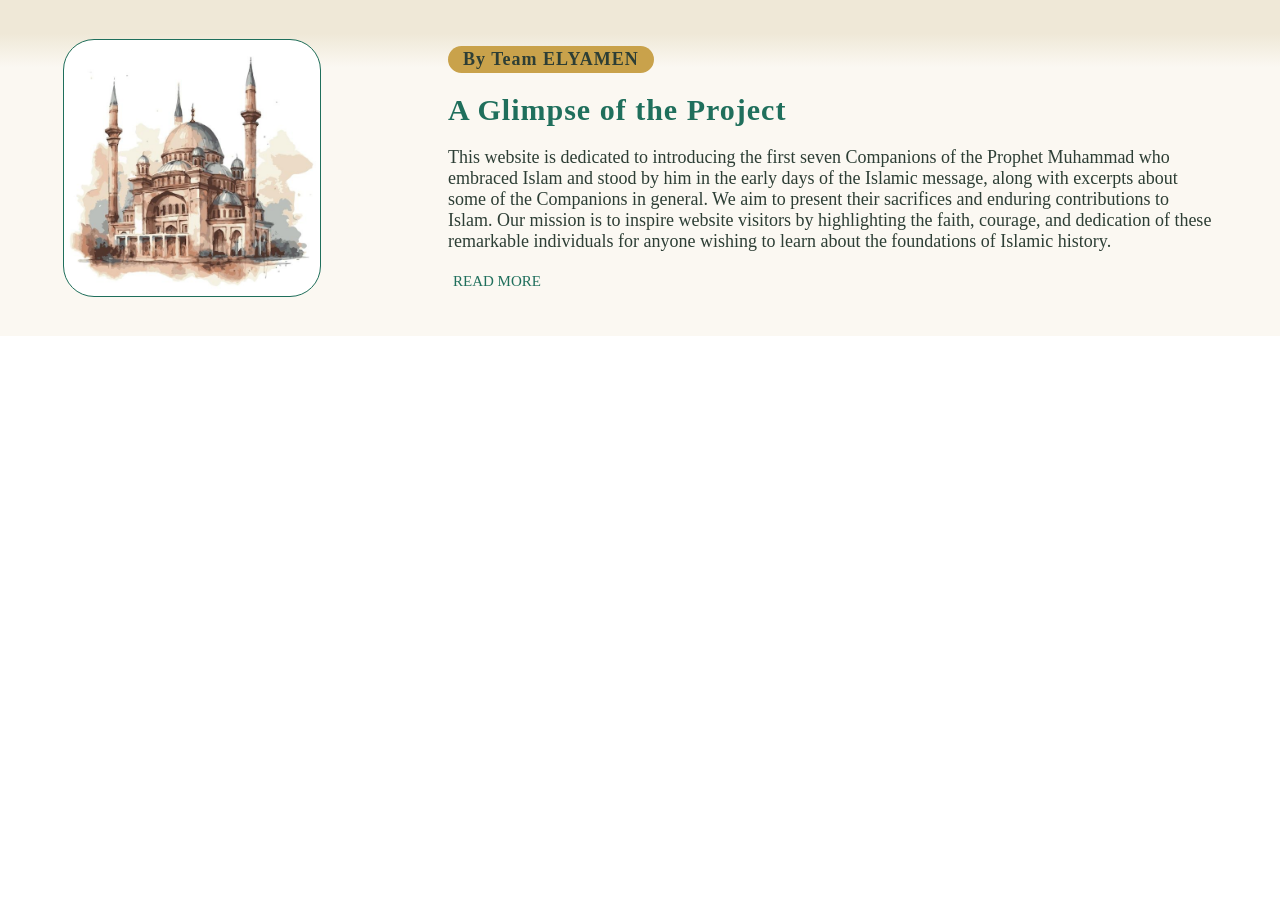
==== test.html @ 70785a16 "finshing the glimpse section and make it responsive" ====
<!DOCTYPE html>
<html lang="en">
<head>
    <meta charset="UTF-8">
    <meta name="viewport" content="width=device-width, initial-scale=1.0">
    <title>Document</title>
    <link rel="stylesheet" href="css/style.css">
    <link rel="stylesheet" href="css/test.css">
</head>
<body>



            <!-- ! glimpse section start -->
            <div class="background-glimpse">

                <section class="glimpse-section">
                    <img class="wow fadeInUp" src="assets/imgs/glimpse-img.jfif">
    
                    <div class="glimpse-p wow fadeInUp">
                        <h2 class="thi-color">by team ELYAMEN</h2>
                        <h3 class="main-color">A Glimpse of the Project</h3>
                        <p class="thi-color">
                            This website is dedicated to introducing the first seven Companions of the Prophet Muhammad who
                            embraced Islam and stood by him in the early days of the Islamic message, along with
                            excerpts about some of the Companions in general. We aim to present their sacrifices and
                            enduring
                            contributions to Islam. Our mission is to inspire website visitors by highlighting the faith,
                            courage, and dedication of these remarkable individuals for anyone wishing to learn about the
                            foundations of Islamic history.
                        </p>
                        <a href="pages/about.html" class="main-color">read more <i
                                class="fa-solid fa-arrow-right-long"></i></a>
                    </div>
                </section>
            </div>
    
            <!-- ? glimpse section end -->
    
</body>
</html>
---- css/style.css ----
* {
    padding: 0;
    margin: 0;
}

:root {
    --main-color: #1f6f5c;
    --secondary-color: #C9A24B;
    --tertiary-color: #2D3E35;
    --neutral-color: #FBF8F2;
    --headline-font: monospace;
    --body-font: "Playfair Display", serif;

}


a,
button {
    text-transform: uppercase;
    text-decoration: none;
}

body{
    font-family: var(--body-font);
}


.ayah {
    direction: rtl;
    font-family: 'Amiri', 'Traditional Arabic', serif;
}

.main-color{
    color: var(--main-color);
}

.sec-color{
    color: var(--secondary-color);
}

.thi-color{
    color: var(--tertiary-color);
}

.last-color{
    color: var(--neutral-color);
}

.head-font{
    font-family: var(--headline-font);
}

.up-letters{
    text-transform: uppercase   ;
}









/* todo navbar global start  */

.nav-home {
    background: var(--main-color);
    display: flex;
    flex-direction: row;
    justify-content: space-around;
    align-items: center;

}

#logo img {
    width: 130px;
}



.nav-list {
    list-style: none;
    display: flex;
    flex-direction: row;
    justify-content: space-around;

    width: 50%;
}

.nav-list a {
    font-size: 18px;
    padding: 2px;
}

.nav-list a:hover {
    border-bottom: solid 3px var(--secondary-color);
    color: var(--secondary-color);
}



.nav-button {
    background: none;
    border: none;
    outline: none;
}




/* todo navbar global end  */
---- css/test.css ----
/* ! glimpse section start  */

.background-glimpse {
    
    background: linear-gradient(to bottom , #efe8d7 10% , var(--neutral-color) 20%);
}

.glimpse-section{
    
    display: flex;
    justify-content: space-around   ;
    align-items: center;
    padding: 40px 0px;
}

.glimpse-section img{
    width: 20%;
    border-radius: 30px;
    outline: solid var(--main-color) 1px;
    
}



.glimpse-p{
    width: 60%;
    
}
.glimpse-p h2{
    text-transform: capitalize;
    background-color: var(--secondary-color);
    padding: 3px 15px;
    border-radius: 20px;
    letter-spacing: 1px;
    display: inline-block;
    margin-bottom: 20px;
    font-size: 18px;
}
.glimpse-p h3{
    font-size: 30px;
    letter-spacing: 1px;
    margin-bottom: 20px;
}
.glimpse-p p{
    font-size: 18px;
    margin-bottom: 20px;
}
.glimpse-p a{
    font-size: 15px;
    padding: 5px;
}

@media only screen and (max-width:1000px){
    .glimpse-section{
        justify-content: center;
        align-items: center;
        width: 70%;
        margin: auto;
        position: relative;
    }
    
    .glimpse-section img{
        width: 100%;
        
        
    }
    .glimpse-p{
        position: absolute;
        left: 0%;
        top: calc(0% + 40px);
        bottom: calc(0% + 40px);
        border-radius: 30px 0px 0px 30px;
        background-color: rgba(81, 81, 81, 0.811);
        padding: 10px;
        width: calc(50% - 20px);
        overflow: hidden;
    }

    .glimpse-p h2{
        background-color: var(--main-color);
        color: var(--secondary-color);
        font-size: 16px;
        
    }
    
    .glimpse-p h3{
        color: var(--secondary-color);
        font-size: 25px;
    }


    .glimpse-p p{
        color: var(--neutral-color);
        font-size: 17px;
        
        width: 90%;
    }

    .glimpse-p a{
        background-color: var(--neutral-color);
        border-radius: 20px;
    }

}



/* ? glimpse section end  */
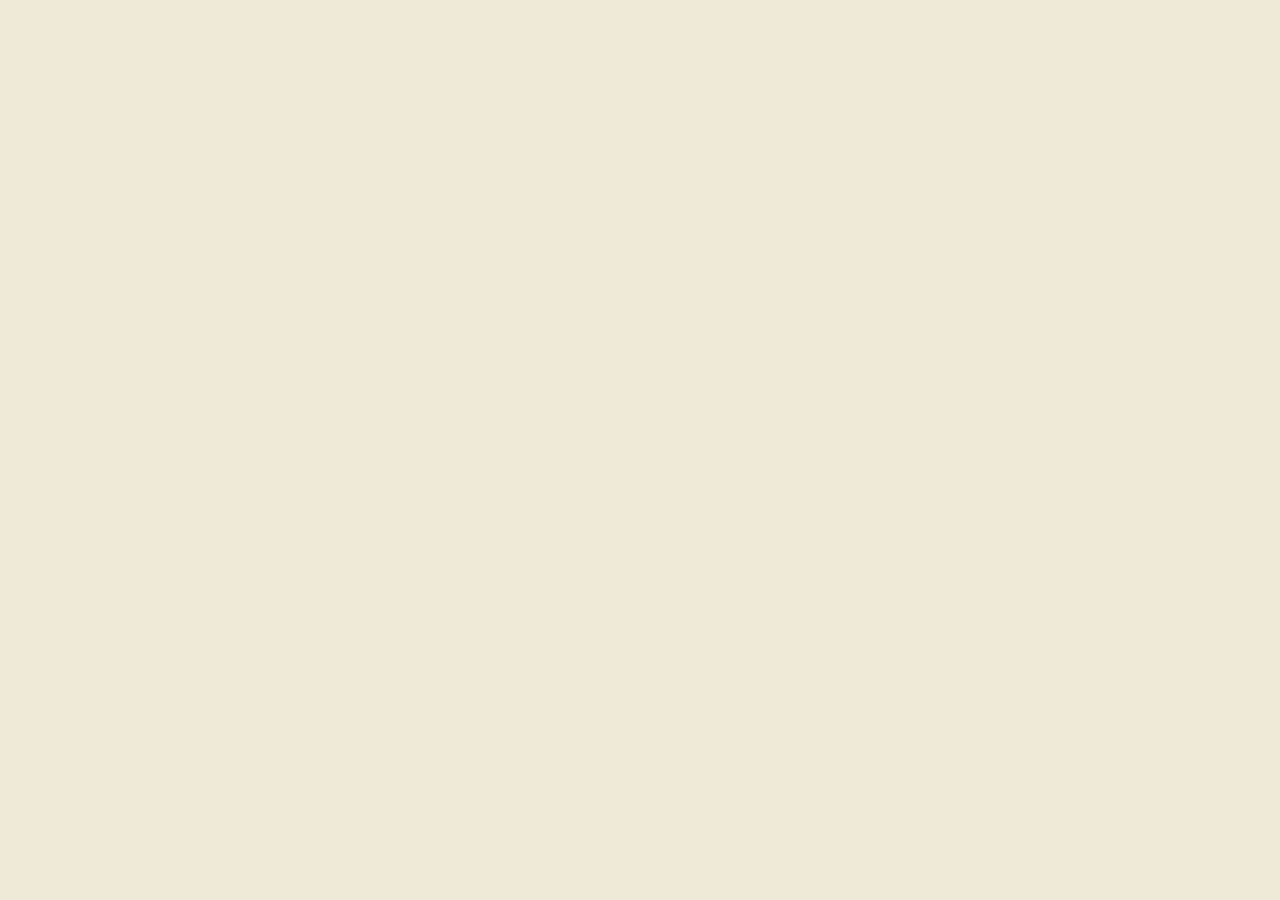
==== commit 0106a93d: "finshing sahaba page and sabiqun page, and make a small progress in about page" ====
--- a/test.html
+++ b/test.html
@@ -10,32 +10,10 @@
 <body>
 
 
+<div class="img">
+    
+</div>
 
-            <!-- ! glimpse section start -->
-            <div class="background-glimpse">
-
-                <section class="glimpse-section">
-                    <img class="wow fadeInUp" src="assets/imgs/glimpse-img.jfif">
-    
-                    <div class="glimpse-p wow fadeInUp">
-                        <h2 class="thi-color">by team ELYAMEN</h2>
-                        <h3 class="main-color">A Glimpse of the Project</h3>
-                        <p class="thi-color">
-                            This website is dedicated to introducing the first seven Companions of the Prophet Muhammad who
-                            embraced Islam and stood by him in the early days of the Islamic message, along with
-                            excerpts about some of the Companions in general. We aim to present their sacrifices and
-                            enduring
-                            contributions to Islam. Our mission is to inspire website visitors by highlighting the faith,
-                            courage, and dedication of these remarkable individuals for anyone wishing to learn about the
-                            foundations of Islamic history.
-                        </p>
-                        <a href="pages/about.html" class="main-color">read more <i
-                                class="fa-solid fa-arrow-right-long"></i></a>
-                    </div>
-                </section>
-            </div>
-    
-            <!-- ? glimpse section end -->
     
 </body>
 </html>
--- a/css/style.css
+++ b/css/style.css
@@ -1,18 +1,30 @@
 * {
     padding: 0;
     margin: 0;
+    z-index: 1;
 }
 
 :root {
-    --main-color: #1f6f5c;
+    --main-color: #114f41;
+    --main-1-color: #04392e;
     --secondary-color: #C9A24B;
+    --secondary-1-color: #7e642c;
     --tertiary-color: #2D3E35;
     --neutral-color: #FBF8F2;
-    --headline-font: monospace;
+    --neutral-0-color: #eae8e2;
+    --neutral-1-color:#e8e5de;
+    --neutral-2-color:#adaba6;
+    --balck-1-color: #212121;
+    --headline-font: "Inter", sans-serif;
     --body-font: "Playfair Display", serif;
 
 }
 
+
+html{
+    scroll-behavior: smooth;
+    scrollbar-width: none;
+}
 
 a,
 button {
@@ -20,8 +32,9 @@
     text-decoration: none;
 }
 
-body{
+body {
     font-family: var(--body-font);
+    background-color: #efead7;
 }
 
 
@@ -30,29 +43,91 @@
     font-family: 'Amiri', 'Traditional Arabic', serif;
 }
 
-.main-color{
+.main-color {
     color: var(--main-color);
 }
 
-.sec-color{
-    color: var(--secondary-color);
-}
-
-.thi-color{
+.sec-color {
+    color: var(--secondary-color);
+}
+
+.thi-color {
     color: var(--tertiary-color);
 }
 
-.last-color{
-    color: var(--neutral-color);
-}
-
-.head-font{
-    font-family: var(--headline-font);
-}
-
-.up-letters{
-    text-transform: uppercase   ;
-}
+.last-color {
+    color: var(--neutral-color);
+}
+
+
+.up-letters {
+    text-transform: uppercase;
+}
+
+
+.aos-op {
+    opacity: 0;
+    animation: op 0.8s ease-in normal;
+}
+
+@keyframes op {
+    0% {
+        opacity: 0;
+    }
+
+    80% {
+        opacity: 1;
+    }
+
+    100% {
+        opacity: 1;
+    }
+}
+
+
+.bun {
+    text-decoration: none;
+    height: fit-content;
+    padding: 14px 19px;
+    border-radius: 8px;
+    border: none;
+    outline: none;
+    cursor: pointer;
+}
+
+.bun-sec {
+    background-color: var(--secondary-1-color);
+    color: var(--neutral-color);
+}
+
+.bun-sec-0 {
+    background-color: transparent;
+    outline: 2px solid var(--secondary-color);
+    color: var(--secondary-color);
+}
+
+.bun-main{
+    background-color: var(--main-1-color);
+    color: var(--neutral-color);
+}
+
+.bun-main-0 {
+    background-color: transparent;
+    outline: 2px solid var(--main-color);
+    color: var(--main-color);
+}
+
+.bun-black{
+    background-color: var(--balck-1-color);
+    color: var(--neutral-color);
+}
+
+.bun-black-0 {
+    background-color: transparent;
+    outline: 2px solid var(--balck-1-color);
+    color: var(--balck-1-color);
+}
+
 
 
 
@@ -70,7 +145,9 @@
     flex-direction: row;
     justify-content: space-around;
     align-items: center;
-
+    position: relative;
+    box-shadow: 0 4px 15px rgba(0, 0, 0, 0.4);
+    z-index: 2;
 }
 
 #logo img {
@@ -89,8 +166,9 @@
 }
 
 .nav-list a {
-    font-size: 18px;
+    font-size: 15px;
     padding: 2px;
+    font-family: var(--headline-font);
 }
 
 .nav-list a:hover {
@@ -98,15 +176,323 @@
     color: var(--secondary-color);
 }
 
+.nav-list a.active{
+    border-bottom: solid 3px var(--secondary-color);
+    color: var(--secondary-color);
+
+}
+
+
+.nav-btn{
+    display: flex;
+    justify-content: center;
+    align-items: center ;
+}
 
 
 .nav-button {
     background: none;
     border: none;
     outline: none;
-}
-
-
-
-
-/* todo navbar global end  */+    cursor: pointer;
+    color: var(--neutral-color);
+}
+
+.nav-menu{
+    color: var(--neutral-color);
+    font-size: 21px;
+    width: 30px;
+    margin: 0 30px;
+    display: none;
+    cursor: pointer;
+}
+
+
+
+@media only screen and (max-width:880px) {
+    .nav-list{
+        display: none;
+    }
+
+    .nav-home{
+        justify-content: space-between;
+        padding-left:10px ;
+        padding-right: 10px;
+    }
+
+    .nav-list.show-menu{
+        display: flex;
+        flex-direction: column;
+        background-color: var(--neutral-color);
+        position: absolute;
+        width: 200px;
+        top: 70%;
+        right: 12%;
+        border-radius: 4px;
+        box-shadow: 0 4px 15px rgba(0, 0, 0, 0.3);
+        z-index: 3;
+    }
+
+    .nav-list.show-menu a{
+        color: var(--main-color);
+        font-size: 13px;
+        font-weight: 600;
+        display: block;
+        padding: 15px 10px; 
+        width: calc(100% - 20px);
+        border-radius: 4px;
+    }
+
+    
+    .nav-list li:nth-of-type(odd) a{
+        background-color: var(--neutral-color);
+    }
+    .nav-list li:nth-of-type(even) a{
+        background-color: var(--neutral-1-color);
+    }
+    
+    .nav-list a:hover , .nav-list a.active {
+        border-bottom: none;
+        color: #C9A24B;
+    }
+
+
+    .nav-menu{
+        display: block;
+    }
+}
+
+
+
+/* todo navbar global end  */
+
+
+/* ! footer global start */
+
+footer {
+    background-color: var(--main-color);
+    padding: 20px 0px;
+
+}
+
+.footer-container {
+    display: flex;
+    flex-direction: row;
+    flex-wrap: wrap;
+    justify-content: space-evenly;
+    align-items: start;
+    margin-bottom: 20px;
+    padding: 0 20px;
+}
+
+.footer-sections {
+
+    width: 300px;
+    height: 150px;
+    display: flex;
+    flex-direction: column;
+    justify-content: space-between;
+}
+
+.footer-sections h3 {
+    color: var(--secondary-color);
+    font-weight: 400;
+    font-family: var(--headline-font);
+}
+
+.footer-sections a {
+    color: var(--neutral-color);
+    text-transform: none;
+    letter-spacing: 1px;
+    word-spacing: 2px; 
+}
+
+
+.footer-icon {
+    width: 400px;
+    height: 150px;
+    display: flex;
+    flex-direction: column;
+    justify-content: space-around;
+    
+}
+
+.footer-icon h2 {
+    font-weight: 900;
+    font-size: 35px;
+    font-family: Times, serif;
+    letter-spacing: 2px;
+    font-family: var(--headline-font);
+    margin-top: 10px;
+}
+
+.footer-icon p {
+    color: var(--neutral-color);
+    text-align: center;
+    font-size: 18px;
+}
+
+
+#newsletter h3 {
+    color: var(--secondary-color);
+    font-weight: 400;
+    font-family: var(--headline-font);
+}
+
+#newsletter {
+    height: 100px;
+}
+
+#newsletter form input {
+    background-color: #ffffff38;
+    padding: 5px 10px;
+    height: 40px;
+    width: 70%;
+    margin: 20px 0px;
+    border: none;
+    outline: none;
+    border-radius: 3px 0px 0px 3px;
+    color: #fff;
+    font-size: 15px;
+
+}
+
+#newsletter form input::placeholder {
+    color: #ffffff84;
+
+}
+
+#newsletter form button {
+    background-color: #d19c2b;
+    color: #fff;
+    border: none;
+    outline: none;
+    padding: 5px 18px;
+    height: 50px;
+    margin-left: -4px;
+    border-radius: 0px 3px 3px 0px;
+    font-size: 15px;
+}
+
+footer hr {
+    width: 80%;
+    height: 1px;
+    background-color: rgba(255, 255, 255, 0.215);
+    border: none;
+    margin: auto;
+}
+
+footer h6 {
+    text-align: center;
+    color: #ffffff6b;
+    margin-top: 20px;
+    font-size: 13px;
+}
+
+@media only screen and (max-width:1350px) {
+    #newsletter {
+        width: 100%;
+        margin-top: 20px;
+
+    }
+
+    #newsletter form,
+    #newsletter h3 {
+        text-align: center;
+    }
+
+
+}
+
+@media only screen and (max-width:1060px) {
+    .footer-icon {
+        width: 90%;
+        margin: auto;
+        justify-content: space-around;
+        height: 100px;
+        margin-bottom: 20px;
+    }
+
+    .footer-icon h2 {
+        text-align: center;
+    }
+
+    .footer-container {
+        flex-direction: column;
+    }
+
+    .footer-sections {
+        flex-direction: row;
+        width: 100%;
+        height: fit-content;
+        margin: 30px 0px;
+    }
+
+    .footer-sections span,
+    .footer-sections h3 {
+        width: 150px;
+        margin: auto;
+    }
+
+
+}
+
+@media only screen and (max-width:950px) {
+
+
+    .footer-container {
+        flex-direction: row;
+    }
+
+    .footer-icon h2 {
+        font-size: 32px;
+    }
+
+
+    .footer-sections {
+        width: 40%;
+
+        flex-direction: column;
+        margin: 10px 0px;
+    }
+
+    .footer-sections span,
+    .footer-sections h3 {
+        width: 150px;
+        margin-top: 20px;
+    }
+
+
+
+}
+
+
+@media only screen and (max-width:550px) {
+    .footer-icon h2 {
+        font-size: 23px;
+    }
+
+    .footer-icon p {
+        font-size: 14px;
+    }
+
+    .footer-sections h3 {
+        font-size: 14px;
+    }
+
+    .footer-container a {
+        font-size: 13px;
+    }
+
+    #newsletter h3,
+    #newseletter form input::placeholder {
+        font-size: 15px;
+    }
+
+    footer h6{
+        font-size: 12px;
+    }
+
+}
+
+/* ? footer global end */
--- a/css/test.css
+++ b/css/test.css
@@ -1,108 +1,4 @@
-/* ! glimpse section start  */
-
-.background-glimpse {
-    
-    background: linear-gradient(to bottom , #efe8d7 10% , var(--neutral-color) 20%);
-}
-
-.glimpse-section{
-    
-    display: flex;
-    justify-content: space-around   ;
-    align-items: center;
-    padding: 40px 0px;
-}
-
-.glimpse-section img{
-    width: 20%;
-    border-radius: 30px;
-    outline: solid var(--main-color) 1px;
-    
-}
-
-
-
-.glimpse-p{
-    width: 60%;
-    
-}
-.glimpse-p h2{
-    text-transform: capitalize;
-    background-color: var(--secondary-color);
-    padding: 3px 15px;
-    border-radius: 20px;
-    letter-spacing: 1px;
-    display: inline-block;
-    margin-bottom: 20px;
-    font-size: 18px;
-}
-.glimpse-p h3{
-    font-size: 30px;
-    letter-spacing: 1px;
-    margin-bottom: 20px;
-}
-.glimpse-p p{
-    font-size: 18px;
-    margin-bottom: 20px;
-}
-.glimpse-p a{
-    font-size: 15px;
-    padding: 5px;
-}
-
-@media only screen and (max-width:1000px){
-    .glimpse-section{
-        justify-content: center;
-        align-items: center;
-        width: 70%;
-        margin: auto;
-        position: relative;
-    }
-    
-    .glimpse-section img{
-        width: 100%;
-        
-        
-    }
-    .glimpse-p{
-        position: absolute;
-        left: 0%;
-        top: calc(0% + 40px);
-        bottom: calc(0% + 40px);
-        border-radius: 30px 0px 0px 30px;
-        background-color: rgba(81, 81, 81, 0.811);
-        padding: 10px;
-        width: calc(50% - 20px);
-        overflow: hidden;
-    }
-
-    .glimpse-p h2{
-        background-color: var(--main-color);
-        color: var(--secondary-color);
-        font-size: 16px;
-        
-    }
-    
-    .glimpse-p h3{
-        color: var(--secondary-color);
-        font-size: 25px;
-    }
-
-
-    .glimpse-p p{
-        color: var(--neutral-color);
-        font-size: 17px;
-        
-        width: 90%;
-    }
-
-    .glimpse-p a{
-        background-color: var(--neutral-color);
-        border-radius: 20px;
-    }
-
-}
-
-
-
-/* ? glimpse section end  */+.img{
+    height: 500px;
+    width: 600px;
+}
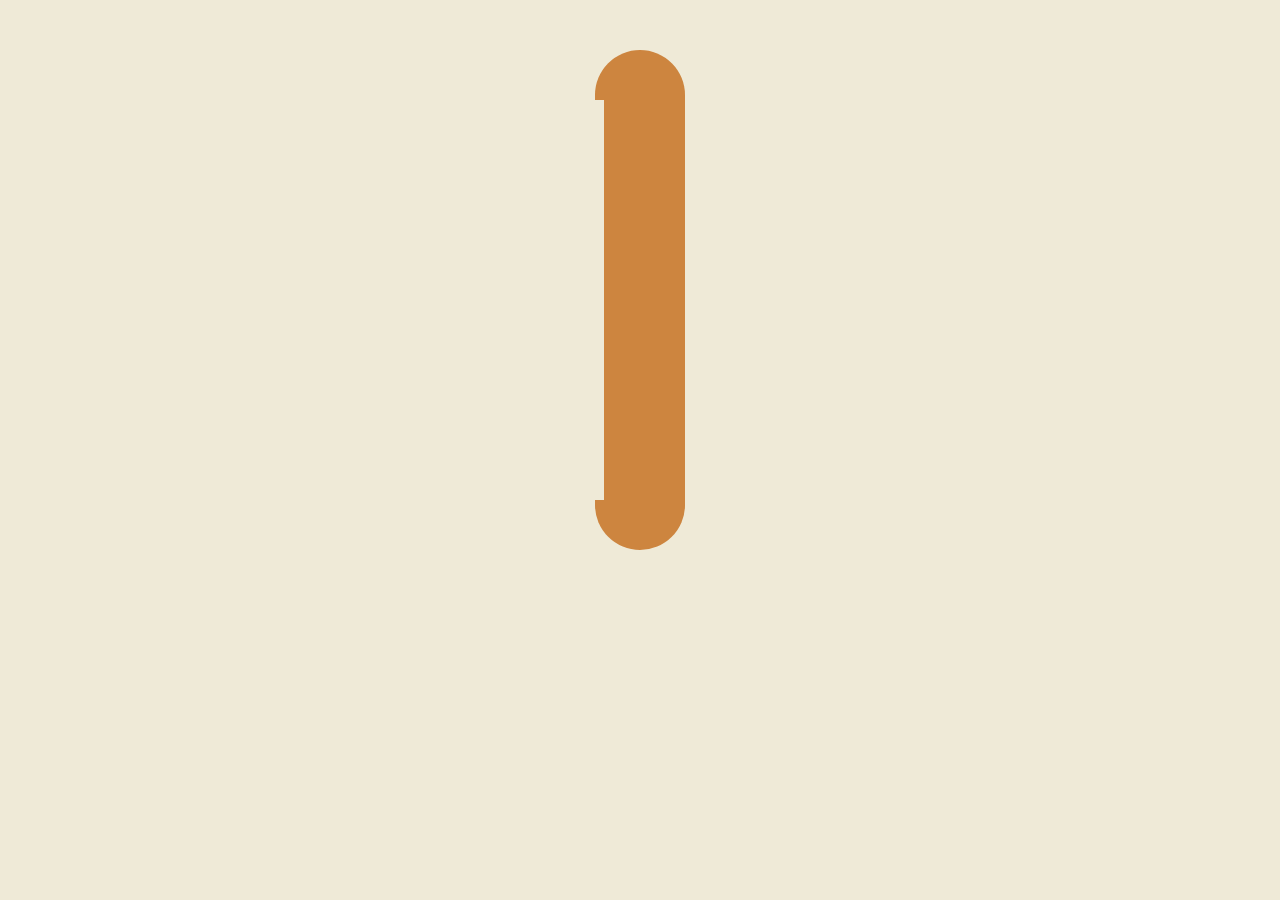
==== commit 9af22346: "finishing (about us // but still need the photos of the team , the prophet ) and make them responsiv" ====
--- a/test.html
+++ b/test.html
@@ -1,19 +1,37 @@
 <!DOCTYPE html>
 <html lang="en">
+
 <head>
     <meta charset="UTF-8">
     <meta name="viewport" content="width=device-width, initial-scale=1.0">
     <title>Document</title>
     <link rel="stylesheet" href="css/style.css">
     <link rel="stylesheet" href="css/test.css">
+
+    <style>
+        .father{
+            height: 500px;
+            width: 90px;
+            background-color: peru;
+            margin: 50px auto;
+            position: relative;
+            clip-path: polygon(0% 100% ,0% 90% ,10% 90% , 10% 10% ,0% 10% , 0% 0% , 100% 0% , 100% 100% );
+            border-radius: 30000000px;
+        }
+
+
+    </style>
+
+
+
 </head>
+
 <body>
 
+<section class="father">
 
-<div class="img">
-    
-</div>
+</section>
 
-    
 </body>
+
 </html>
--- a/css/style.css
+++ b/css/style.css
@@ -10,6 +10,7 @@
     --secondary-color: #C9A24B;
     --secondary-1-color: #7e642c;
     --tertiary-color: #2D3E35;
+    --secondary-neutral-color:#e6dcc7;
     --neutral-color: #FBF8F2;
     --neutral-0-color: #eae8e2;
     --neutral-1-color:#e8e5de;
--- a/css/test.css
+++ b/css/test.css
@@ -1,4 +1,9 @@
-.img{
-    height: 500px;
-    width: 600px;
-}+/* ! main section start */
+
+
+
+
+
+
+
+/* ? main section end */
